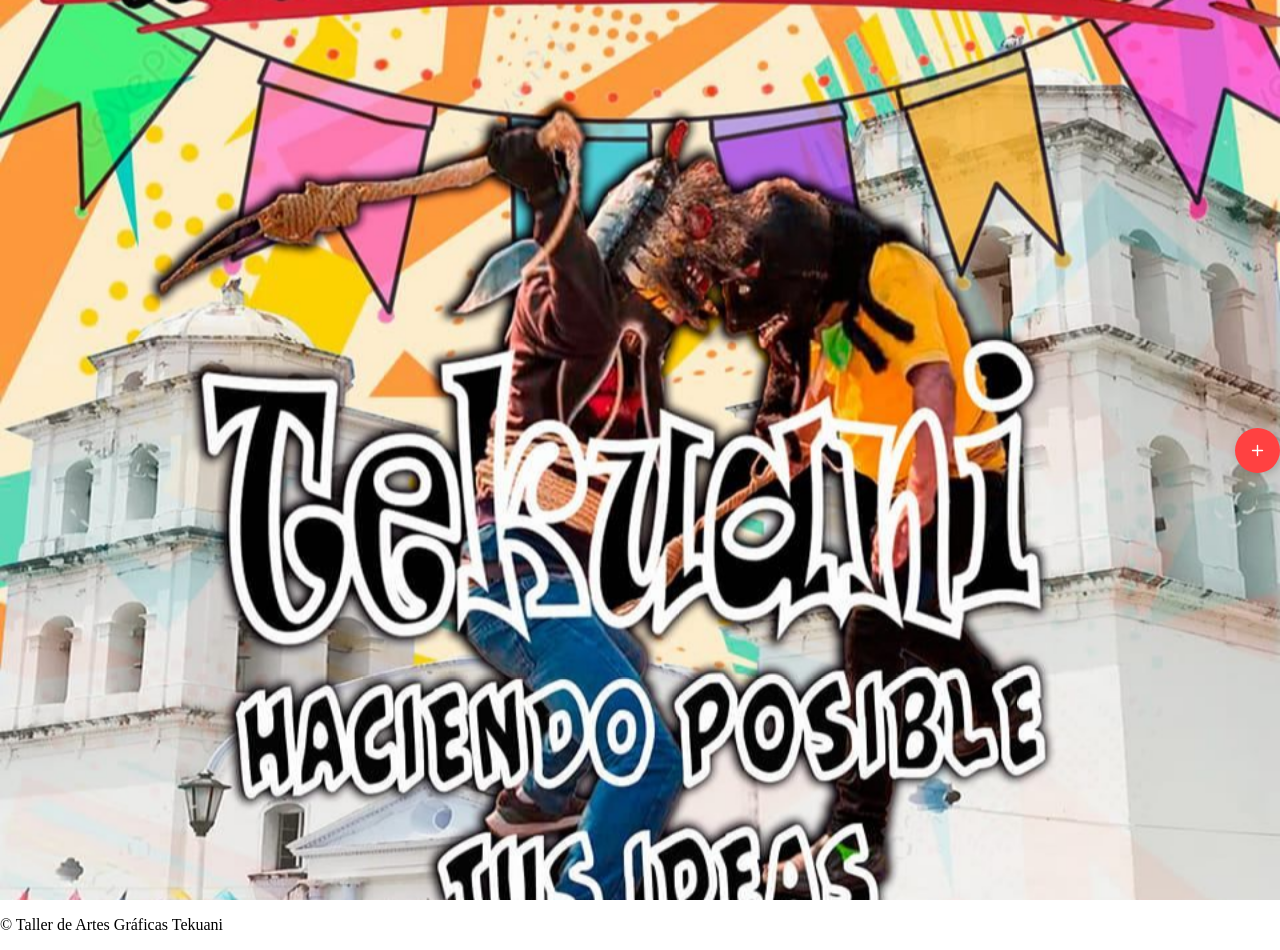
==== index.html @ 1ba04acb "Initial commit" ====
<!DOCTYPE html>
<html lang="es">
<head>
    <meta charset="UTF-8">
    <meta name="viewport" content="width=device-width, initial-scale=1.0">
    <title>Taller de Artes Graficas</title>
    <link rel="stylesheet" href="style.css">
</head>
<body>
    <main>
        <!-- Inicio de la pagina -->
        <div class="container">
            <!-- Imagen de inicio -->
            <img class="image" src="Imagenes/Inicio.jpg" alt="Imagen de fondo">
            <!-- Boton para entrar a la interfaz -->
            <button class="btn" onclick="redirectToInterface()">
            <div class="sign">
                <svg xmlns="http://www.w3.org/2000/svg" viewBox="0 0 24 24">
                    <path d="M19 11H13V5C13 4.44772 12.5523 4 12 4C11.4477 4 11 4.44772 11 5V11H5C4.44772 11 4 11.4477 4 12C4 12.5523 4.44772 13 5 13H11V19C11 19.5523 11.4477 20 12 20C12.5523 20 13 19.5523 13 19V13H19C19.5523 13 20 12.5523 20 12C20 11.4477 19.5523 11 19 11Z"/>
                </svg>
            </div>
            <div class="text">INICIO</div>
            </button>
        </div>
    </main>
    <!-- Pie de página -->
    <div class="footer">
        <p>&copy; Taller de Artes Gráficas Tekuani   </p>
    </div>
    <script src="script.js"></script>
</body>
</html>
---- style.css ----
@media (max-width: 768px)
{
    body{
        font-size: 14px;
    }
}
/* Estilos para el cuerpo y el HTML */
body, html {
    margin: 0;
    padding: 0;
    overflow-x: hidden;
    scrollbar-width: thin;
}
body::-webkit-scrollbar{
    display: none;
}
/* Contenedor principal */
.container {
    display: flex;
    align-items: center;
    justify-content: flex-end;
    height: 100vh;
    overflow: hidden;
}
/* Imagen de fondo */
.image {
    position: fixed;
    top: 0;
    left: 0;
    width: 100%;
    height: 100%;
    object-fit: cover;
    z-index: -1;
    transition: opacity .5s ease;
}
/* Ocultar la imagen */
.container.hidden .image {
    opacity: 0;
}
/* Animación de fade-in */
@keyframes fade-in {
    0% { opacity: 0; }
    100% { opacity: 1; }
}
/* Botón de inicio */
.btn {
    display: flex;
    align-items: center;
    justify-content: flex-start;
    width: 45px;
    height: 45px;
    border: none;
    border-radius: 50%;
    cursor: pointer;
    position: relative;
    overflow: hidden;
    transition-duration: .3s;
    box-shadow: 2px 2px 10px rgba(0, 0, 0, 0.199);
    background-color: rgb(255, 65, 65);
}
/* Signo de más */
.sign {
    width: 100%;
    transition-duration: .3s;
    display: flex;
    align-items: center;
    justify-content: center;
}
.sign svg {
    width: 17px;
}
.sign svg path {
    fill: white;
}
/* texto */
.text {
    position: absolute;
    right: 0%;
    width: 0%;
    opacity: 0;
    color: white;
    font-size: 1.2em;
    font-weight: 600;
    transition-duration: .3s;
}
/* efecto de desplazamiento sobre el ancho del botón */
.btn:hover {
    width: 125px;
    border-radius: 40px;
    transition-duration: .3s;
}
.btn:hover .sign {
    width: 30%;
    transition-duration: .3s;
    padding-left: 20px;
}
/* texto del botón de efecto de desplazamiento */
.btn:hover .text {
    opacity: 1;
    width: 70%;
    transition-duration: .3s;
    padding-right: 10px;
}
/* efecto de clic de botón*/
.btn:active {
    transform: translate(2px ,2px);
}
/* Ocultar el botón */
.container.hidden .btn {
    display: none;
}
/* Derechos de la pagina */
.footer {
    bottom: 0;
    left: 0;
    width: 100%;
    text-align:left;
    color: #000000;
}
.footer1 {
    bottom: 0;
    left: 0;
    width: 100%;
    padding: 20px;
    text-align: left;
    color: #ffffff;
}
.footer1.light {
    color: black;
}
.footer1.dark {
    color: white;
}
/* Estilos del contenedor de búsqueda */
.search-container {
    display: flex;
    align-items: center;
    justify-content: flex-end;
    margin-bottom: 5px;
    width: 80%;
    max-width: 600px;
}
.search-input {
    width: 70%;
    height: 30px;
    padding: 5px;
    border: none;
    border-radius: 5px;
}
/* Estilos del texto "TEKUANI" */
.tekuanitext {
    font-size: 24px;
    font-weight: bold;
    transition: color 0.3s ease;
    cursor: pointer;
}
.tekuanitext:hover {
    color: rgb(255, 65, 65);
}
/* Estilos de la barra de navegación */
.navbar {
    background-color: #333;
    display: flex;
    align-items: center;
    justify-content: center;
    padding: 8px;
    color: white;
}
/* Estilos de los enlaces en la barra de navegación */
.navbar a {
    color: white;
    text-decoration: none;
    margin-right: 10px;
}
/* Estilos al pasar el cursor sobre los enlaces */
.navbar a:hover {
    color: rgb(255, 65, 65);
}
/* Estilos del texto "TEKUANI" en la barra de navegación */
.navbar .tekuanitext {
    font-size: 24px;
    font-weight: bold;
    margin-right: 30px;
    margin-left: 30px;
}
.navbar .icono {
    font-size: 24px;
    font-weight: bold;
    margin-left: 10px;
}
/* Estilos al pasar el cursor sobre el texto "TEKUANI" */
.navbar .tekuanitext:hover {
    animation: colorChange 2s infinite;
}
/* Animación de cambio de colores */
@keyframes colorChange {
    0% { color: rgb(255, 65, 65); }
    33% { color: rgb(65, 255, 65); }
    66% { color: rgb(65, 65, 255); }
    100% { color: rgb(255, 65, 65); }
}
/* Estilos del contenedor de búsqueda en la barra de navegación */
.navbar .search-container {
    display: flex;
    align-items: center;
    flex: 1;
}
/* Estilos del campo de búsqueda en la barra de navegación */
.navbar .search-container input[type="text"] {
    width: 100%;
    height: 30px;
    padding: 5px;
    border: none;
    border-radius: 5px;
}
/* Estilos del selector de modo claro/oscuro */
.theme-toggle {
    display: flex;
    align-items: center;
    margin-left: 10px;
    margin-right: 10px;
}
.theme-toggle img {
    cursor: pointer;
    margin-left: 10px;
}
.theme-toggle img:hover {
    transform: scale(1.2);
}
/* Estilos del tema oscuro */
.dark-theme {
    background-color: #333;
    color: white;
}
.dark-theme .navbar a {
    color: white;
}
.dark-theme .search-container input[type="text"] {
    background-color: #444;
    color: white;
}
.dark-theme .tekuanitext {
    color: white;
}
/*Ajustes de cortinas*/
section{
    display: flex;
    width: 100vw;
    height: 80vh;
}
section img{
    width: 0px;
    flex-grow: 1;
    object-fit: cover;
    opacity: .9;
    transition: .5s ease;
    max-height: 100%;
}
section img:hover{
    width: 25%;
    opacity: 1;
    filter: contrast(120%);
}
/* Carrusel de texto */
.carousel-container {

    overflow: hidden;

}
.carousel-text {
    display: flex;
    animation: carousel-animation 30s linear infinite;
}
.carousel-text h1 {
    margin: 0;
    white-space: nowrap;
}
@keyframes carousel-animation {
    0% {
        transform: translateX(99%); /* Inicia desde la derecha */
    }
    100% {
        transform: translateX(-99%); /* Se desplaza hacia la izquierda */
    }
}
/*Apartado de la primer Galeria*/
.G1,.G2,.G3,.G4,.G5{
    padding: 10px;
    font-size: 30px;
    font-weight: bold;
    text-align: center;
}
.seccion1,.seccion2,.seccion3,.seccion4,.seccion5{
    font-weight: bold;
    text-align: center;
}
.image-grid{
    border-radius: 0;
    display: grid;
    grid-template-columns: repeat(auto-fit, minmax(200px,1fr));
    grid-gap: 20px;
    grid-row-gap: 20px;
    margin-top: 20px;
}
.image-grid img{
    display: flex;
    object-fit: contain;
    width: 100%;
    height: auto;
    border-radius: 10px;
    transition: transform 0.3s ease;
    padding: 10px;
    font-size: 30px;
    font-weight: bold;
}
.image-grid img:hover{
    transform: scale(1.1);
}
@media screen and (min-width: 1200px) {
    .image-grid {
        grid-template-columns: repeat(5, minmax(200px, 1fr));
    }
}
@media screen and (max-width: 1199px) {
    .image-grid {
        grid-template-columns: repeat(4, minmax(200px, 1fr));
    }
}
@media screen and (max-width: 900px) {
    .image-grid {
        grid-template-columns: repeat(3, minmax(200px, 1fr));
    }
}
@media screen and (max-width: 600px) {
    .image-grid {
        grid-template-columns: repeat(2, minmax(200px, 1fr));
    }
}
/* Estilos para el apartado de ubicación */
.ubicacion {
    display: flex;
    flex-direction: column;
    align-items: center;
    padding: 20px;
}
.ubicacion h2 {
    font-size: 24px;
    margin-bottom: 10px;
}
.ubicacion p {
    font-size: 18px;
    margin-bottom: 5px;
}
.ubicacion a {
    display: inline-block;
    margin-top: 10px;
}
.ubicacion img {
    width: 100px;
    height: 100px;
    animation: bounce 1s infinite;
}
@keyframes bounce {
    0% {
        transform: translateY(0);
    }
    50% {
        transform: translateY(-10px);
    }
    100% {
        transform: translateY(0);
    }
}
/* Estilos para el botón de desplazamiento hacia arriba */
.scroll-to-top {
    position: fixed;
    bottom: 20px;
    right: 20px;
    width: 50px;
    height: 50px;
    border: none;
    border-radius: 50%;
    background-color: #030303;
    color: white;
    font-size: 24px;
    display: flex;
    justify-content: center;
    align-items: center;
    cursor: pointer;
    opacity: 0.1;
    transition: opacity 0.3s ease; 
}
.scroll-to-top:hover {
    opacity: 0.8;
}
/*Ajustes de redes sociales*/
.redes {
    display: flex;
    align-items: center;
    justify-content: center;
    padding: 30px;
    color: white;
    margin-left: 10px;
}
.redes a{
    margin: 0 20px;
    animation: vibrar 2.5s infinite;
}
@keyframes vibrar {
    0% { transform: translateX(0); }
    25% { transform: translateX(-5px) rotate(-2deg); }
    50% { transform: translateX(5px) rotate(2deg); }
    75% { transform: translateX(-5px) rotate(-2deg); }
    100% { transform: translateX(5px) rotate(2deg); }
}
/* Estilos para la barra de navegación superior */
.navbar-top {
    background-color: #333;
    display: flex;
    align-items: center;
    justify-content: center;
    padding: 8px;
    color: white;
    
}
.navbar-top .nav-btn {
    background-color: transparent;
    color: white;
    border: none;
    cursor: pointer;
    font-size: 16px;
    margin-right: 20px;
    padding: 5px 10px;
    transition: background-color 0.3s ease;
}
.navbar-top .nav-btn:hover {
    background-color: #000000;
}
.nav-dropdown {
    position: relative;
}
.nav-dropdown-content {
    display: none;
    position: absolute;
    background-color:#333;
    min-width: 160px;
    box-shadow: 0px 8px 18px 0px rgba(0, 0, 0, 0.2);
    z-index: 1;
    opacity: 0;
    transition: opacity 2s ease;
    cursor: default;
}
.nav-dropdown-content a {
    padding: 12px 16px;
    text-decoration: none;
    display: block;
    cursor: pointer;
}
.nav-dropdown-content a:hover {
    background-color: #000000;
}
.nav-dropdown:hover .nav-dropdown-content {
    display: block;
    opacity: 1;
}
.navbar {
    background-color: #333;
    display: flex;
    align-items: center;
    padding: 8px;
    color: white;
}
/* Estilos para el carrusel */
.carrusel-container {
    position: relative;
    overflow: hidden;
    width: 50%;
    height: 350px; 
    margin: 20px auto;
}
.carrusel-img {
    position: absolute;
    top: 0;
    left: 0;
    width: 100%;
    height: 100%;
    opacity: 0;
    transition: opacity 2s ease;
}
.carrusel-img.visible {
    opacity: 1;
}
/* Estilos para el modal */
.modal {
    display: none;
    position: fixed;
    z-index: 9999;
    top: 50%;
    right: 20px;
    transform: translateY(-50%);
    width: 80%;
    max-width: 600px;
    padding: 20px;
    border-radius: 10px;
    box-shadow: 0 2px 4px rgba(0, 0, 0, 0.2);
    text-align: center;
    overflow-y: auto;
    background-color: #444;
}
.modal img {
    max-width: 100%;
    max-height: calc(100vh - 100px);
    margin: 0 auto;
    display: block; 
}
/* Estilos para el botón de cerrar */
.close-button {
    font-size: 28px; 
    width: 30px; 
    height: 30px; 
    line-height: 30px; 
    text-align: center; 
    background-color: red;
    border-radius: 50%; 
    position: absolute;
    top: 10px;
    right: 10px;
    cursor: pointer;
}
/* Estilos para ocultar la sección principal */
.image-grid h3,
.image-grid p {
    display: none;
}
.modal-content {
    text-align: center;
}
.modal-content h3,
.modal-content p {
    display: block;
}
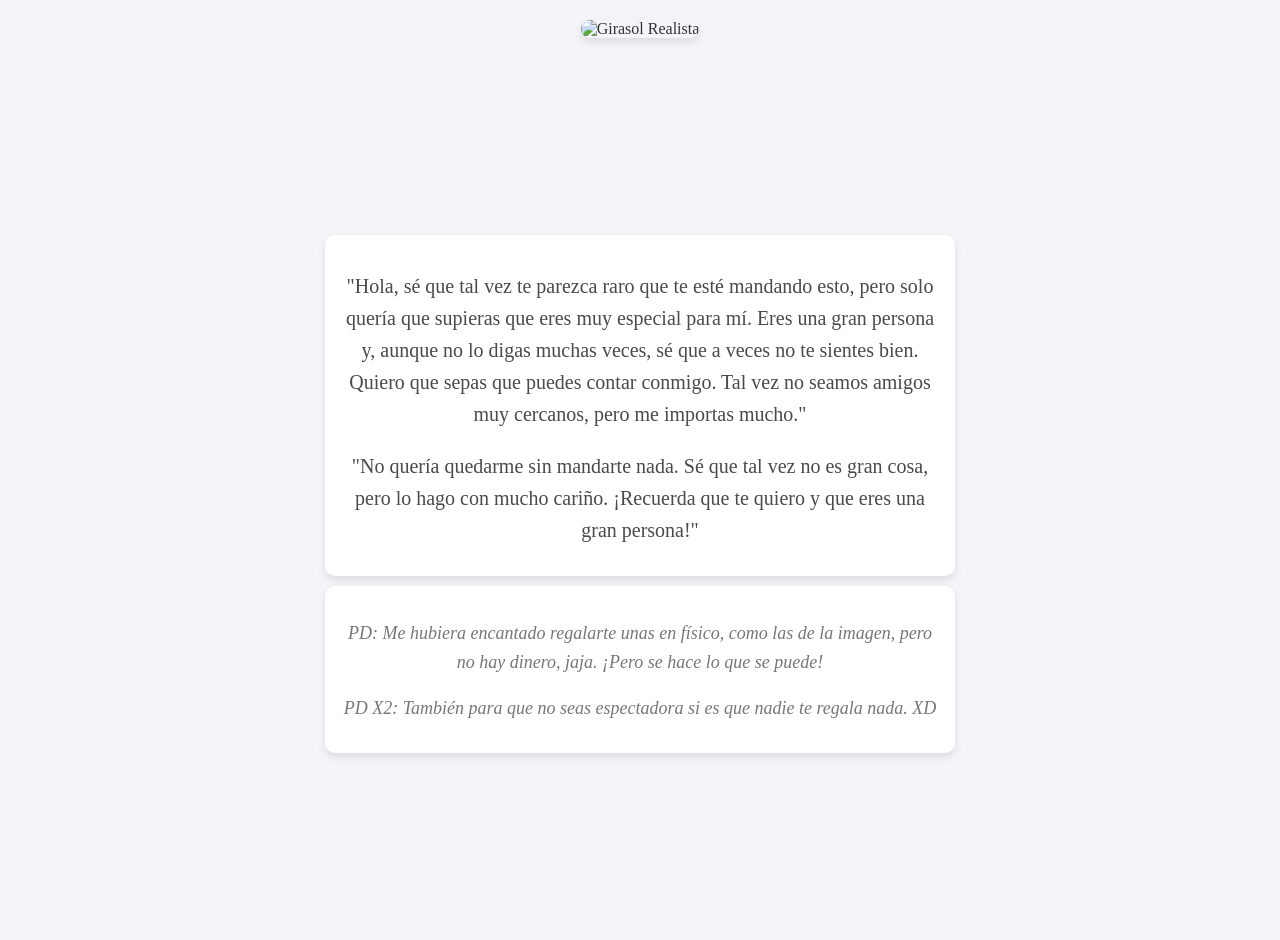
==== commit d595007e: "initial commit" ====
--- a/index.html
+++ b/index.html
@@ -3,30 +3,83 @@
 <head>
     <meta charset="UTF-8">
     <meta name="viewport" content="width=device-width, initial-scale=1.0">
-    <title>Taller de Artes Graficas</title>
-    <link rel="stylesheet" href="style.css">
+    <title>Girasol Realista con Dedicatoria</title>
+    <style>
+        body {
+            background-color: #F4F4F9; /* Fondo color claro */
+            font-family: 'Georgia', serif;
+            color: #333; /* Color de texto */
+            display: flex;
+            justify-content: center;
+            align-items: center;
+            flex-direction: column;
+            height: 100vh;
+            margin: 0;
+            padding: 20px;
+            text-align: center;
+        }
+
+        .girasol-container {
+            position: relative;
+            text-align: center;
+            margin-bottom: 30px;
+        }
+
+        .girasol-img {
+            max-width: 100%; /* La imagen se adapta al contenedor sin exceder el 100% del ancho */
+            height: auto; /* Mantiene la proporción de la imagen */
+            border-radius: 15px;
+            box-shadow: 0 4px 8px rgba(0, 0, 0, 0.1); /* Sombra suave para la imagen */
+        }
+
+        .dedicatoria {
+            font-size: 20px;
+            color: #4A4A4A;
+            line-height: 1.6;
+            max-width: 600px;
+            margin: 10px auto;
+            background-color: #fff;
+            padding: 15px;
+            border-radius: 10px;
+            box-shadow: 0 4px 8px rgba(0, 0, 0, 0.1); /* Sombra suave */
+        }
+
+        .dedicatoria p {
+            margin-bottom: 15px;
+        }
+
+        .pd-text {
+            font-size: 18px;
+            font-style: italic;
+            color: #777;
+        }
+
+        .container {
+            max-width: 700px;
+            text-align: center;
+            margin: auto;
+        }
+
+    </style>
 </head>
 <body>
-    <main>
-        <!-- Inicio de la pagina -->
-        <div class="container">
-            <!-- Imagen de inicio -->
-            <img class="image" src="Imagenes/Inicio.jpg" alt="Imagen de fondo">
-            <!-- Boton para entrar a la interfaz -->
-            <button class="btn" onclick="redirectToInterface()">
-            <div class="sign">
-                <svg xmlns="http://www.w3.org/2000/svg" viewBox="0 0 24 24">
-                    <path d="M19 11H13V5C13 4.44772 12.5523 4 12 4C11.4477 4 11 4.44772 11 5V11H5C4.44772 11 4 11.4477 4 12C4 12.5523 4.44772 13 5 13H11V19C11 19.5523 11.4477 20 12 20C12.5523 20 13 19.5523 13 19V13H19C19.5523 13 20 12.5523 20 12C20 11.4477 19.5523 11 19 11Z"/>
-                </svg>
-            </div>
-            <div class="text">INICIO</div>
-            </button>
+
+    <div class="girasol-container">
+        <!-- Imagen del girasol -->
+        <img class="girasol-img" src="https://github.com/Jose-Nava/Jose-Nava.github.io/blob/main/ramo.jpg" alt="Girasol Realista">
+    </div>
+
+    <div class="container">
+        <div class="dedicatoria">
+            <p>"Hola, sé que tal vez te parezca raro que te esté mandando esto, pero solo quería que supieras que eres muy especial para mí. Eres una gran persona y, aunque no lo digas muchas veces, sé que a veces no te sientes bien. Quiero que sepas que puedes contar conmigo. Tal vez no seamos amigos muy cercanos, pero me importas mucho."</p>
+            <p>"No quería quedarme sin mandarte nada. Sé que tal vez no es gran cosa, pero lo hago con mucho cariño. ¡Recuerda que te quiero y que eres una gran persona!"</p>
         </div>
-    </main>
-    <!-- Pie de página -->
-    <div class="footer">
-        <p>&copy; Taller de Artes Gráficas Tekuani   </p>
+
+        <div class="dedicatoria pd-text">
+            <p>PD: Me hubiera encantado regalarte unas en físico, como las de la imagen, pero no hay dinero, jaja. ¡Pero se hace lo que se puede!</p>
+            <p>PD X2: También para que no seas espectadora si es que nadie te regala nada. XD</p>
+        </div>
     </div>
-    <script src="script.js"></script>
+
 </body>
-</html>+</html>
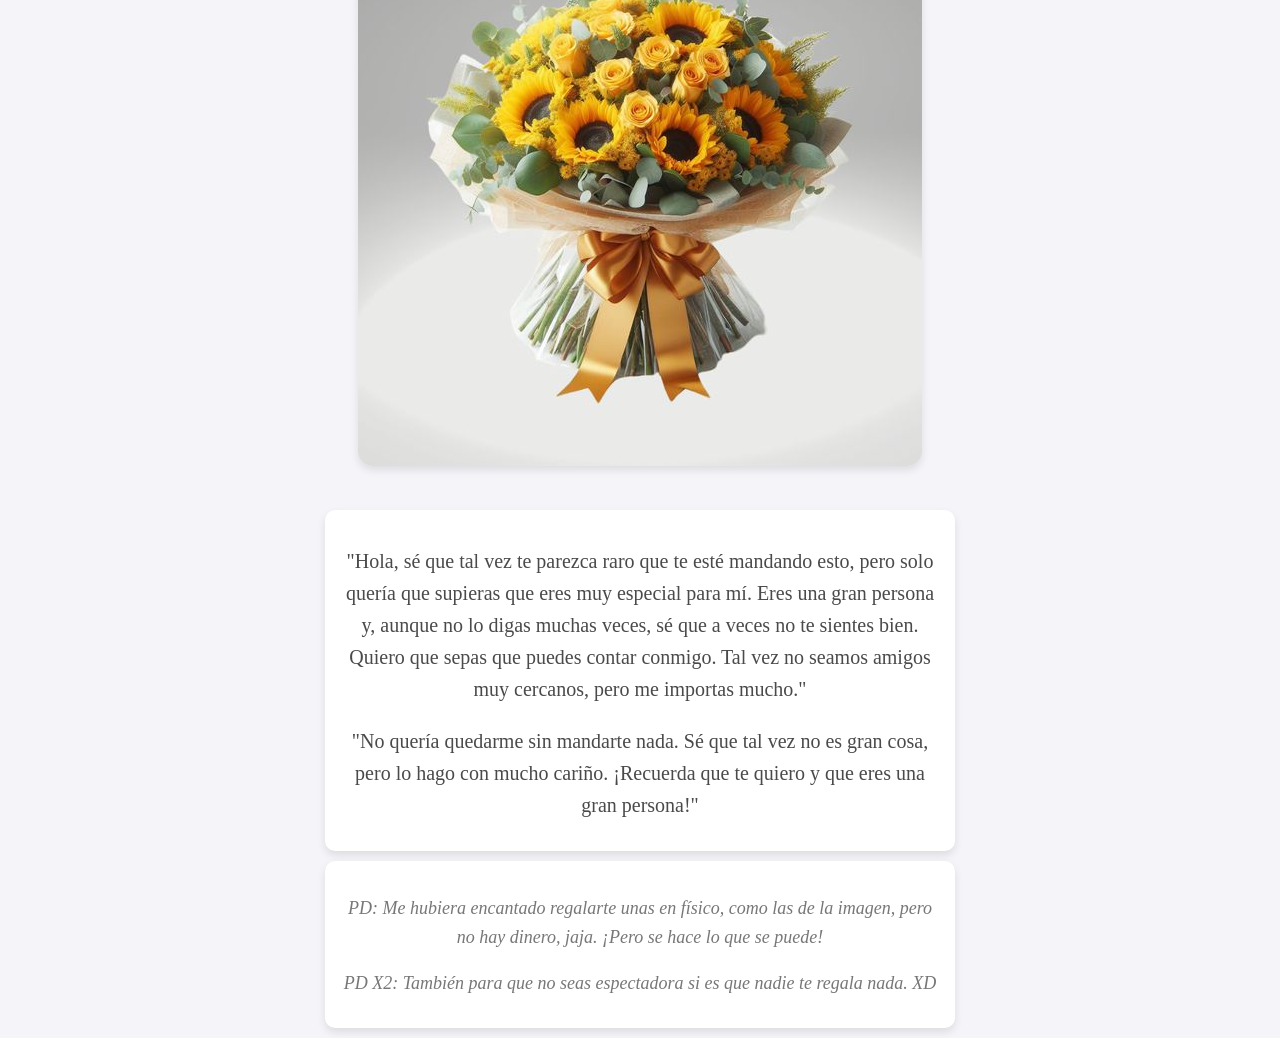
==== commit 56c3c73f: "Update index.html" ====
--- a/index.html
+++ b/index.html
@@ -66,7 +66,7 @@
 
     <div class="girasol-container">
         <!-- Imagen del girasol -->
-        <img class="girasol-img" src="https://github.com/Jose-Nava/Jose-Nava.github.io/blob/main/ramo.jpg" alt="Girasol Realista">
+        <img class="girasol-img" src="imagenes/ramo.jpg" alt="Girasol Realista">
     </div>
 
     <div class="container">
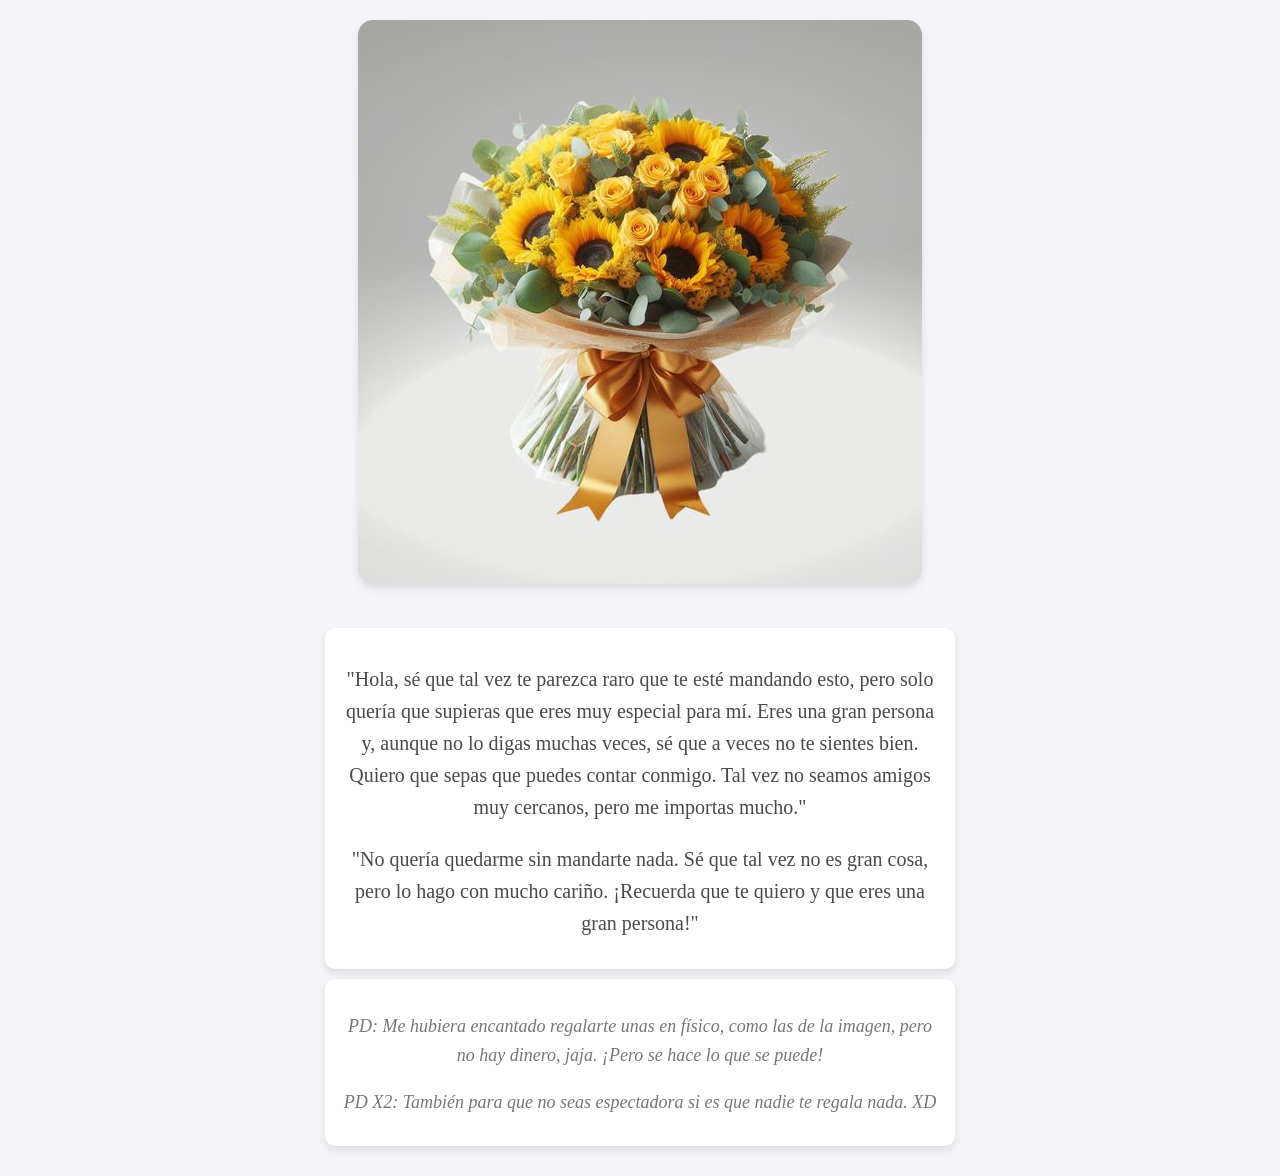
==== commit 13a0c858: "Update index.html" ====
--- a/index.html
+++ b/index.html
@@ -13,7 +13,6 @@
             justify-content: center;
             align-items: center;
             flex-direction: column;
-            height: 100vh;
             margin: 0;
             padding: 20px;
             text-align: center;
@@ -23,11 +22,13 @@
             position: relative;
             text-align: center;
             margin-bottom: 30px;
+            max-width: 100%; /* Asegura que no exceda el ancho de la pantalla */
         }
 
         .girasol-img {
-            max-width: 100%; /* La imagen se adapta al contenedor sin exceder el 100% del ancho */
-            height: auto; /* Mantiene la proporción de la imagen */
+            width: 100%; /* Asegura que ocupe el 100% del contenedor */
+            height: auto; /* Mantiene la proporción */
+            max-width: 600px; /* Tamaño máximo para evitar que se agrande demasiado */
             border-radius: 15px;
             box-shadow: 0 4px 8px rgba(0, 0, 0, 0.1); /* Sombra suave para la imagen */
         }
@@ -59,7 +60,6 @@
             text-align: center;
             margin: auto;
         }
-
     </style>
 </head>
 <body>
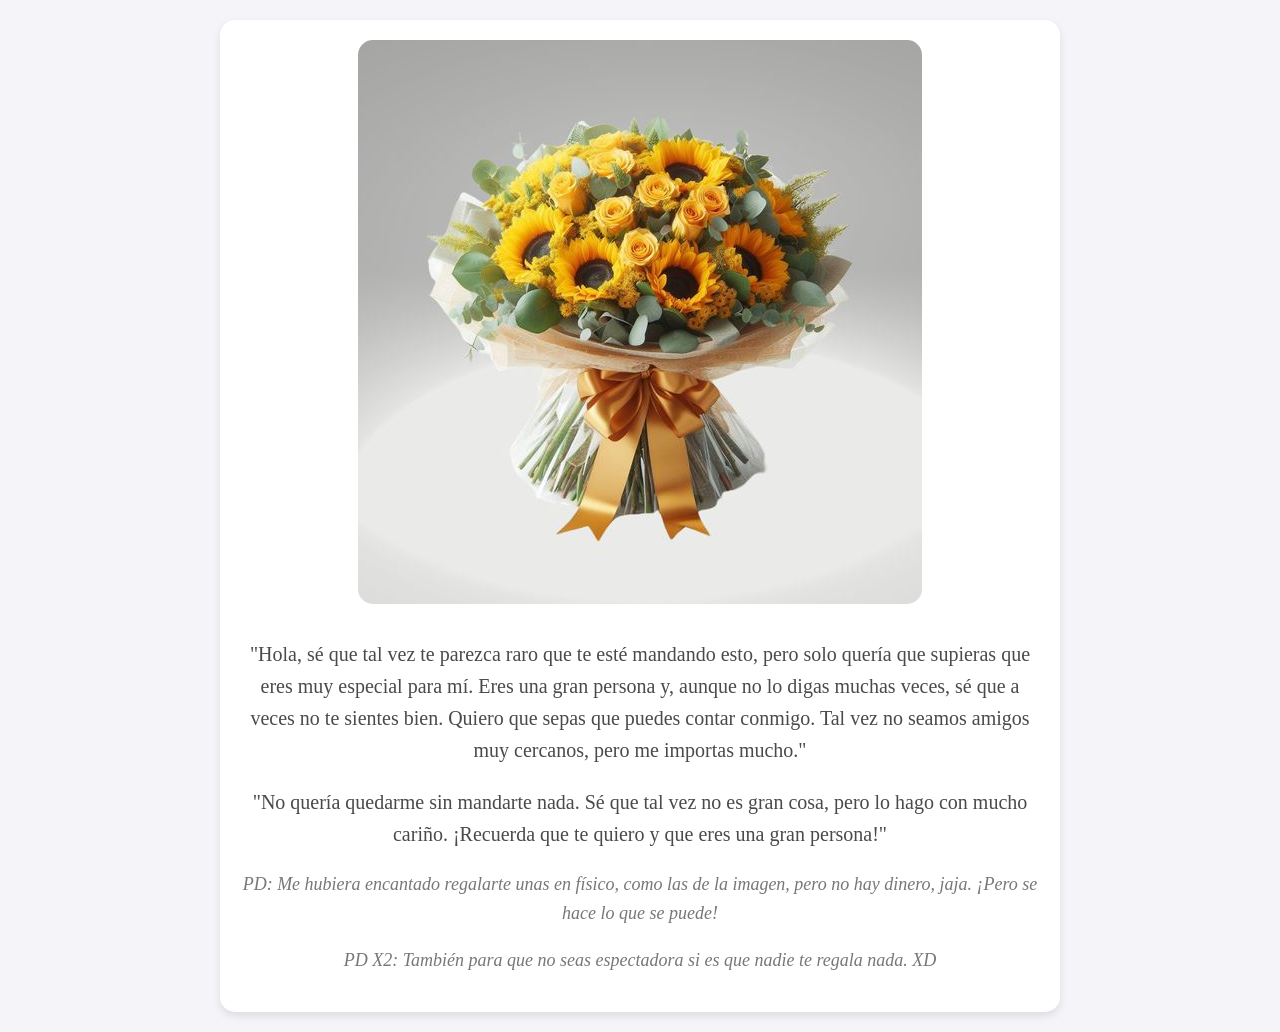
==== commit 00bbd539: "Update index.html" ====
--- a/index.html
+++ b/index.html
@@ -3,7 +3,7 @@
 <head>
     <meta charset="UTF-8">
     <meta name="viewport" content="width=device-width, initial-scale=1.0">
-    <title>Girasol Realista con Dedicatoria</title>
+    <title>Ranito para Rosy <3</title>
     <style>
         body {
             background-color: #F4F4F9; /* Fondo color claro */
@@ -15,38 +15,34 @@
             flex-direction: column;
             margin: 0;
             padding: 20px;
-            text-align: center;
+        }
+
+        .contenedor-principal {
+            max-width: 800px; /* Ancho máximo del contenedor */
+            width: 100%; /* Ancho completo hasta el máximo */
+            background-color: #fff; /* Fondo blanco para el contenedor */
+            border-radius: 15px; /* Bordes redondeados */
+            box-shadow: 0 4px 8px rgba(0, 0, 0, 0.1); /* Sombra suave */
+            padding: 20px; /* Espaciado interno */
+            text-align: center; /* Centrar texto */
         }
 
         .girasol-container {
-            position: relative;
-            text-align: center;
             margin-bottom: 30px;
-            max-width: 100%; /* Asegura que no exceda el ancho de la pantalla */
         }
 
         .girasol-img {
-            width: 100%; /* Asegura que ocupe el 100% del contenedor */
-            height: auto; /* Mantiene la proporción */
-            max-width: 600px; /* Tamaño máximo para evitar que se agrande demasiado */
+            max-width: 80vw; /* Limita el ancho máximo al 80% del ancho de la ventana */
+            max-height: 80vh; /* Limita la altura máxima al 80% de la altura de la ventana */
+            height: auto; /* Mantiene la proporción de la imagen */
             border-radius: 15px;
-            box-shadow: 0 4px 8px rgba(0, 0, 0, 0.1); /* Sombra suave para la imagen */
         }
 
         .dedicatoria {
             font-size: 20px;
             color: #4A4A4A;
             line-height: 1.6;
-            max-width: 600px;
-            margin: 10px auto;
-            background-color: #fff;
-            padding: 15px;
-            border-radius: 10px;
-            box-shadow: 0 4px 8px rgba(0, 0, 0, 0.1); /* Sombra suave */
-        }
-
-        .dedicatoria p {
-            margin-bottom: 15px;
+            margin: 10px 0;
         }
 
         .pd-text {
@@ -54,22 +50,16 @@
             font-style: italic;
             color: #777;
         }
-
-        .container {
-            max-width: 700px;
-            text-align: center;
-            margin: auto;
-        }
     </style>
 </head>
 <body>
 
-    <div class="girasol-container">
-        <!-- Imagen del girasol -->
-        <img class="girasol-img" src="imagenes/ramo.jpg" alt="Girasol Realista">
-    </div>
+    <div class="contenedor-principal">
+        <div class="girasol-container">
+            <!-- Imagen del girasol -->
+            <img class="girasol-img" src="imagenes/ramo.jpg" alt="Girasol Realista">
+        </div>
 
-    <div class="container">
         <div class="dedicatoria">
             <p>"Hola, sé que tal vez te parezca raro que te esté mandando esto, pero solo quería que supieras que eres muy especial para mí. Eres una gran persona y, aunque no lo digas muchas veces, sé que a veces no te sientes bien. Quiero que sepas que puedes contar conmigo. Tal vez no seamos amigos muy cercanos, pero me importas mucho."</p>
             <p>"No quería quedarme sin mandarte nada. Sé que tal vez no es gran cosa, pero lo hago con mucho cariño. ¡Recuerda que te quiero y que eres una gran persona!"</p>
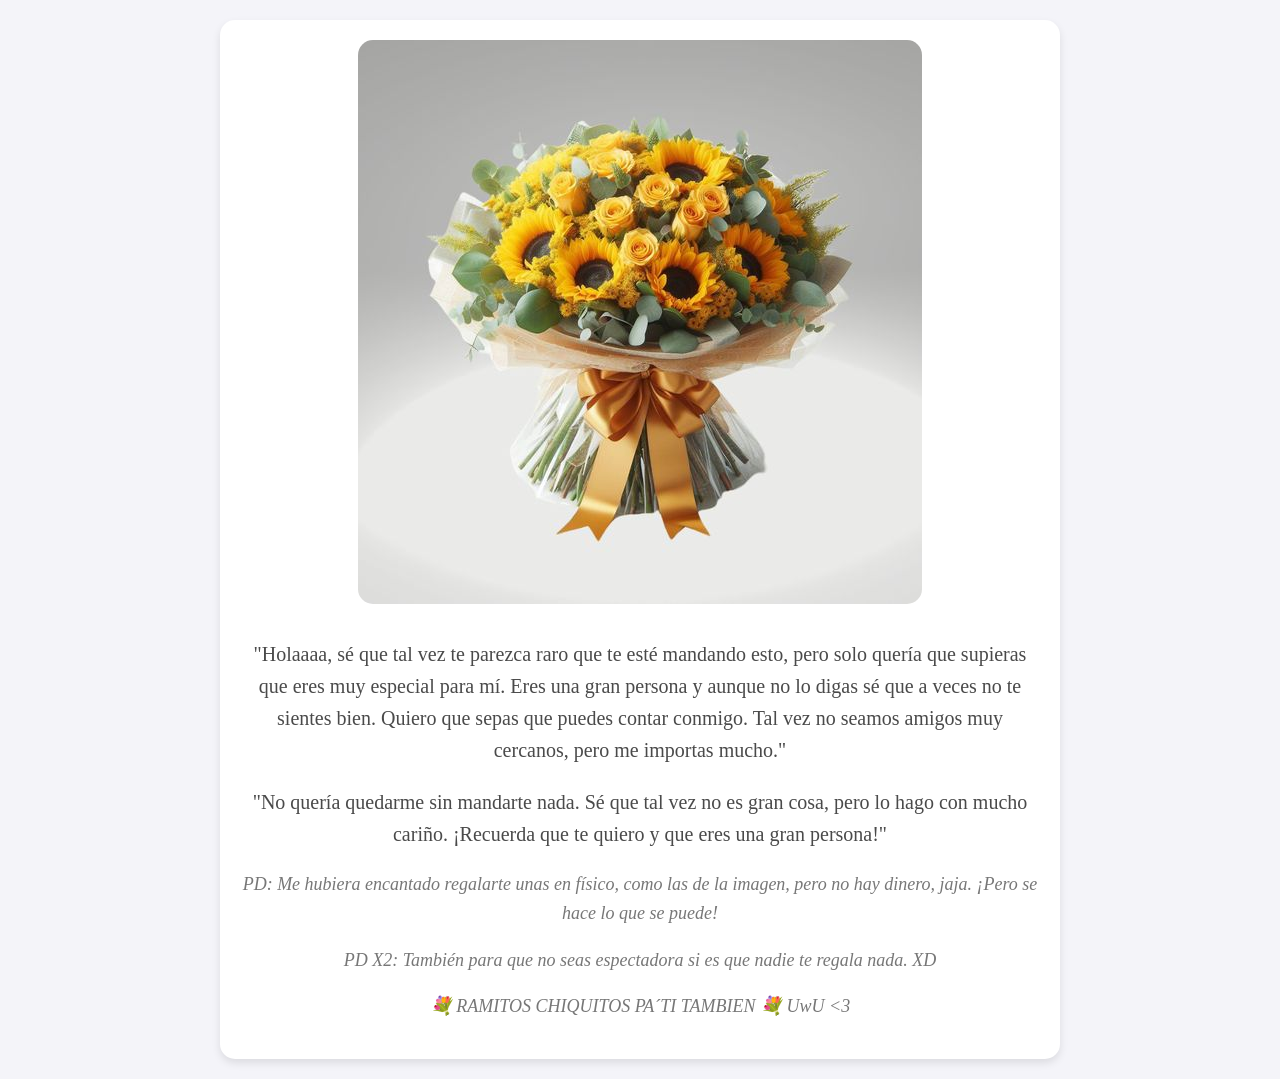
==== commit 96847c63: "Update index.html" ====
--- a/index.html
+++ b/index.html
@@ -61,13 +61,14 @@
         </div>
 
         <div class="dedicatoria">
-            <p>"Hola, sé que tal vez te parezca raro que te esté mandando esto, pero solo quería que supieras que eres muy especial para mí. Eres una gran persona y, aunque no lo digas muchas veces, sé que a veces no te sientes bien. Quiero que sepas que puedes contar conmigo. Tal vez no seamos amigos muy cercanos, pero me importas mucho."</p>
+            <p>"Holaaaa, sé que tal vez te parezca raro que te esté mandando esto, pero solo quería que supieras que eres muy especial para mí. Eres una gran persona y aunque no lo digas sé que a veces no te sientes bien. Quiero que sepas que puedes contar conmigo. Tal vez no seamos amigos muy cercanos, pero me importas mucho."</p>
             <p>"No quería quedarme sin mandarte nada. Sé que tal vez no es gran cosa, pero lo hago con mucho cariño. ¡Recuerda que te quiero y que eres una gran persona!"</p>
         </div>
 
         <div class="dedicatoria pd-text">
             <p>PD: Me hubiera encantado regalarte unas en físico, como las de la imagen, pero no hay dinero, jaja. ¡Pero se hace lo que se puede!</p>
             <p>PD X2: También para que no seas espectadora si es que nadie te regala nada. XD</p>
+            <p>💐 RAMITOS CHIQUITOS PA´TI TAMBIEN 💐  UwU <3</p>
         </div>
     </div>
 
